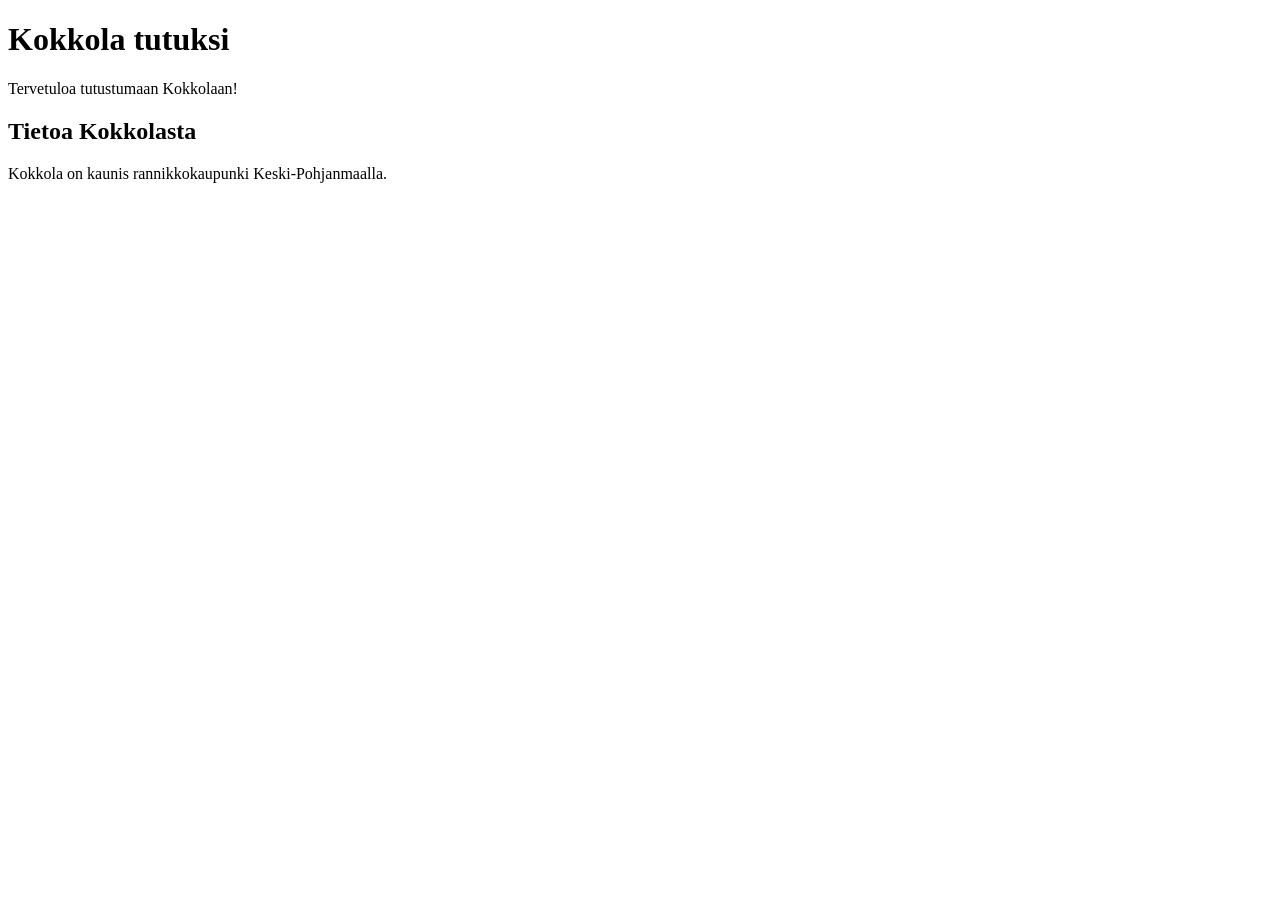
==== index.html @ 15504762 "Loin etusivun" ====
<!DOCTYPE html>
<html lang="fi">
<head>
    <meta charset="UTF-8">
    <title>Kokkola tutuksi</title>
</head>
<body>

    <h1>Kokkola tutuksi</h1>

    <p>Tervetuloa tutustumaan Kokkolaan!</p>

    <h2>Tietoa Kokkolasta</h2>

    <p>
        Kokkola on kaunis rannikkokaupunki
        Keski-Pohjanmaalla.
    </p>

</body>
</html>
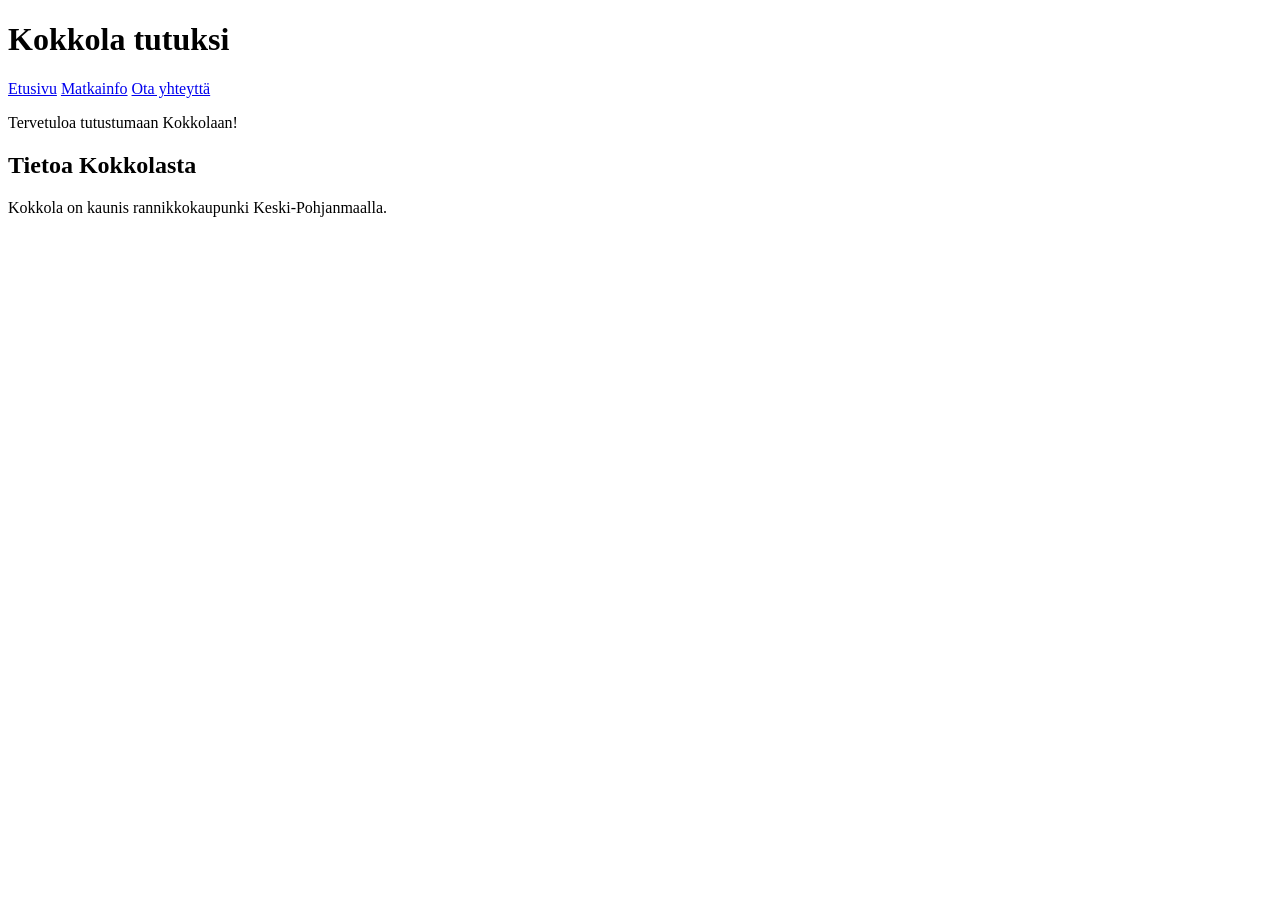
==== commit 4452cada: "lisäsin navigointilinkit" ====
--- a/index.html
+++ b/index.html
@@ -7,6 +7,12 @@
 <body>
 
     <h1>Kokkola tutuksi</h1>
+
+    <nav>
+        <a href="index.html">Etusivu</a>
+        <a href="matkainfo.html">Matkainfo</a>
+        <a href="matkatoive.html">Ota yhteyttä</a>
+    </nav>
 
     <p>Tervetuloa tutustumaan Kokkolaan!</p>
 
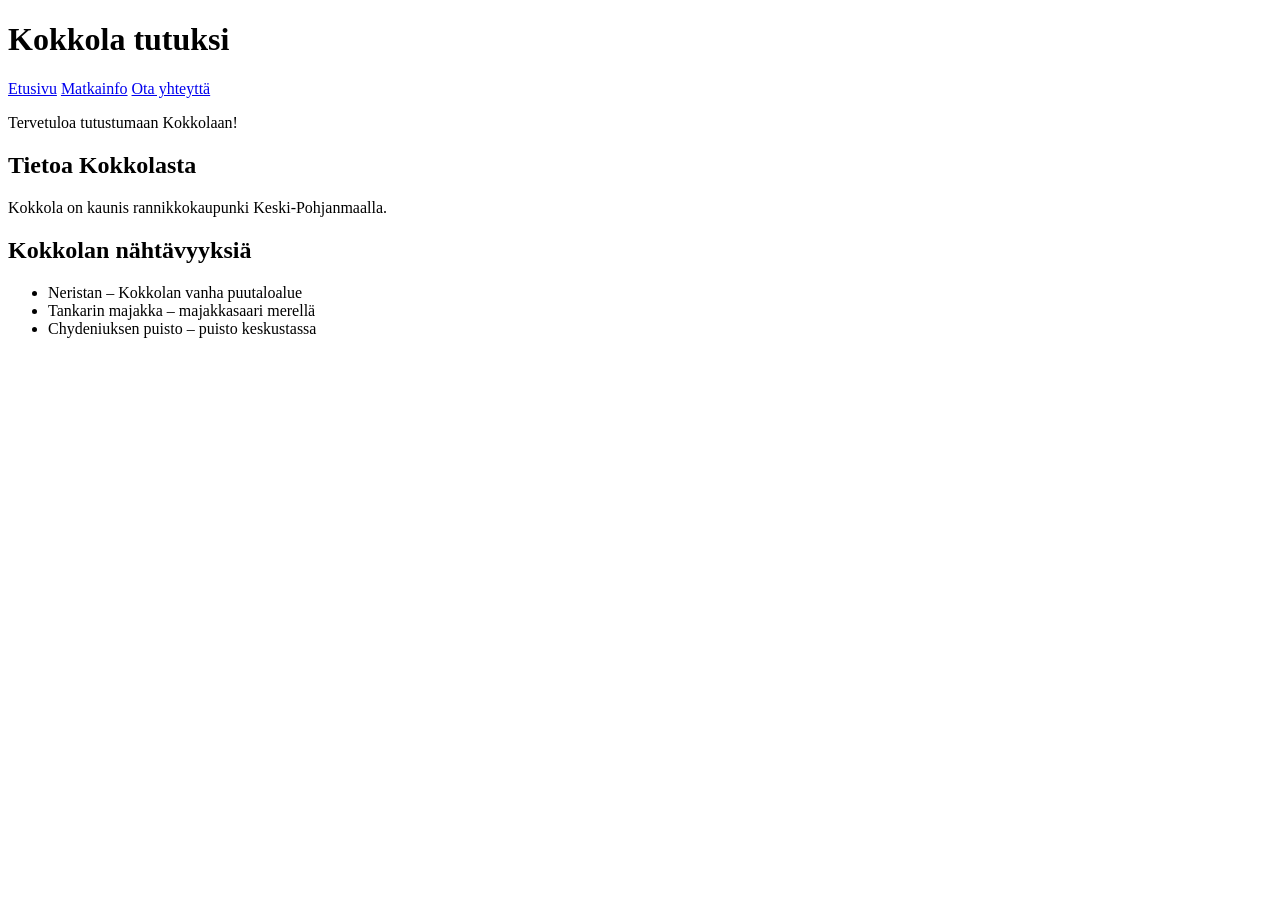
==== commit 9d90e9c2: "lisäsin nähtävyydet" ====
--- a/index.html
+++ b/index.html
@@ -23,5 +23,12 @@
         Keski-Pohjanmaalla.
     </p>
 
+    <h2>Kokkolan nähtävyyksiä</h2>
+    <ul>
+        <li>Neristan – Kokkolan vanha puutaloalue</li>
+        <li>Tankarin majakka – majakkasaari merellä</li>
+        <li>Chydeniuksen puisto – puisto keskustassa</li>
+    </ul>
+
 </body>
 </html>
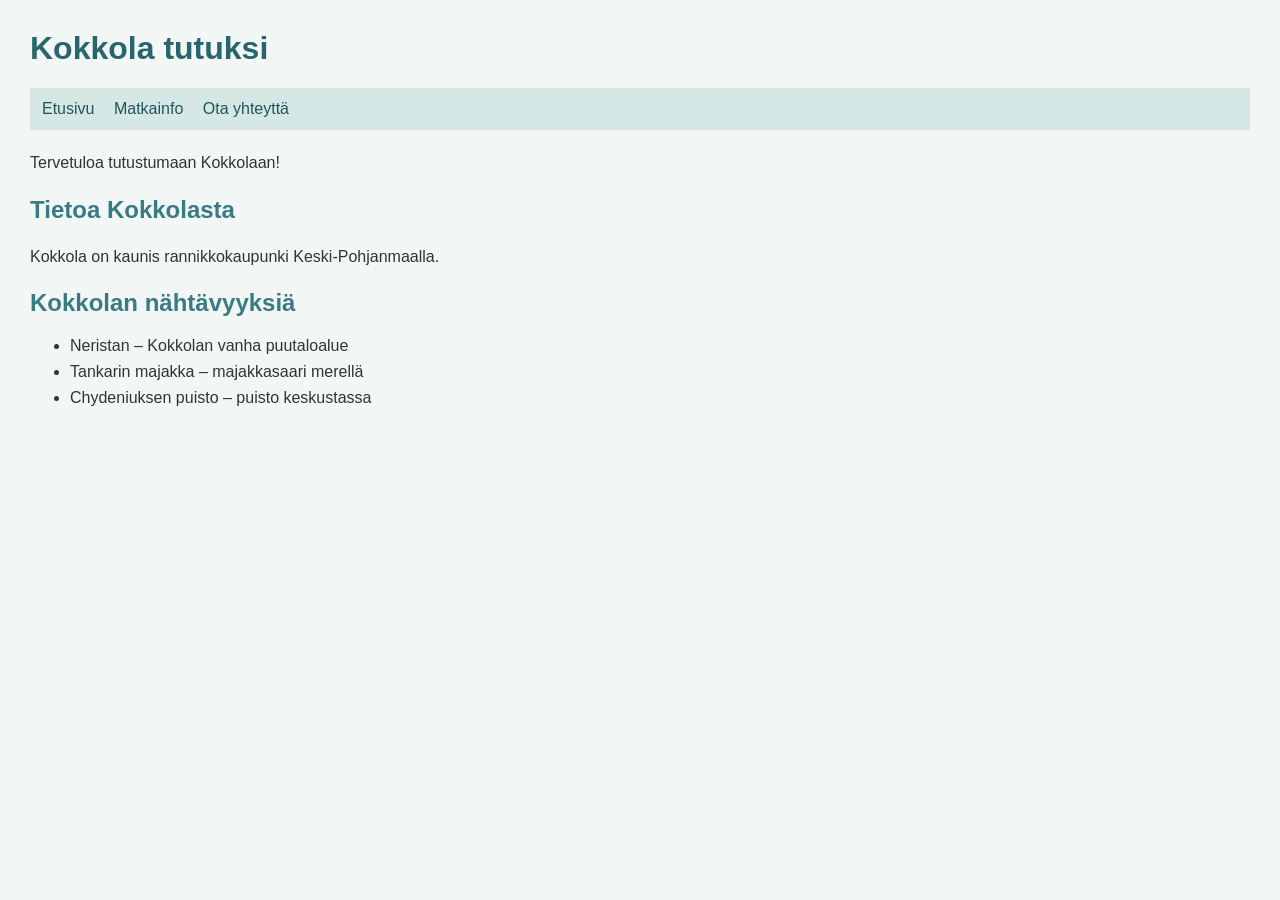
==== commit c8a64c93: "lisäsin css tyylin" ====
--- a/index.html
+++ b/index.html
@@ -2,6 +2,7 @@
 <html lang="fi">
 <head>
     <meta charset="UTF-8">
+    <link rel="stylesheet" href="style.css">
     <title>Kokkola tutuksi</title>
 </head>
 <body>
--- a/style.css
+++ b/style.css
@@ -0,0 +1,43 @@
+body {
+    font-family: Arial, sans-serif;
+    background-color: #f2f6f5;
+    color: #333;
+    margin: 30px;
+}
+
+h1 {
+    color: #28666e;
+}
+
+h2 {
+    color: #397b83;
+}
+
+nav {
+    background-color: #d5e8e5;
+    padding: 12px;
+    margin-bottom: 20px;
+}
+
+nav a {
+    color: #24545a;
+    text-decoration: none;
+    margin-right: 15px;
+}
+
+nav a:hover {
+    text-decoration: underline;
+}
+
+p {
+    line-height: 1.6;
+}
+
+li {
+    margin-bottom: 8px;
+}
+
+input, textarea {
+    padding: 8px;
+    margin-top: 5px;
+}
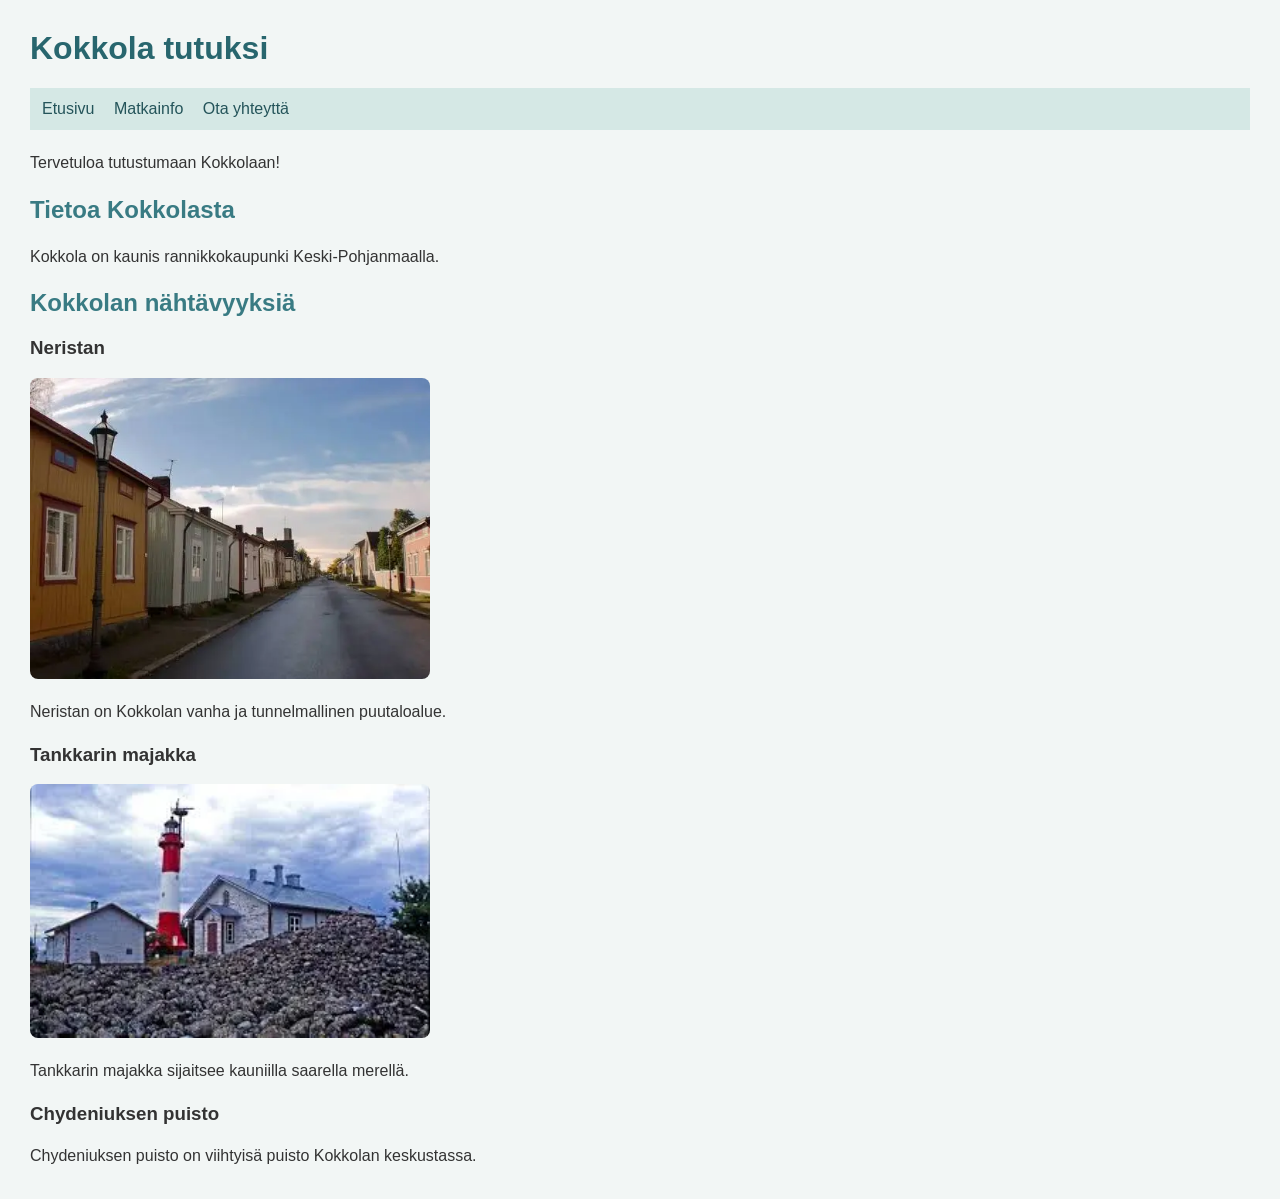
==== commit f0f7e413: "Lisätty kuvat etusivulle sekä vertailutaulukko ja usein kysytyt kysymykset matkainfosivulle" ====
--- a/index.html
+++ b/index.html
@@ -25,11 +25,17 @@
     </p>
 
     <h2>Kokkolan nähtävyyksiä</h2>
-    <ul>
-        <li>Neristan – Kokkolan vanha puutaloalue</li>
-        <li>Tankarin majakka – majakkasaari merellä</li>
-        <li>Chydeniuksen puisto – puisto keskustassa</li>
-    </ul>
+
+    <h3>Neristan</h3>
+    <img src="images.webp" alt="Neristanin vanhoja puutaloja" width="400">
+    <p>Neristan on Kokkolan vanha ja tunnelmallinen puutaloalue.</p>
+
+    <h3>Tankkarin majakka</h3>
+    <img src="images-1.webp" alt="Tankkarin majakka" width="400">
+    <p>Tankkarin majakka sijaitsee kauniilla saarella merellä.</p>
+
+    <h3>Chydeniuksen puisto</h3>
+    <p>Chydeniuksen puisto on viihtyisä puisto Kokkolan keskustassa.</p>
 
 </body>
 </html>
--- a/style.css
+++ b/style.css
@@ -40,4 +40,10 @@
 input, textarea {
     padding: 8px;
     margin-top: 5px;
+}
+
+img {
+    width: 400px;
+    height: auto;
+    border-radius: 8px;
 }
